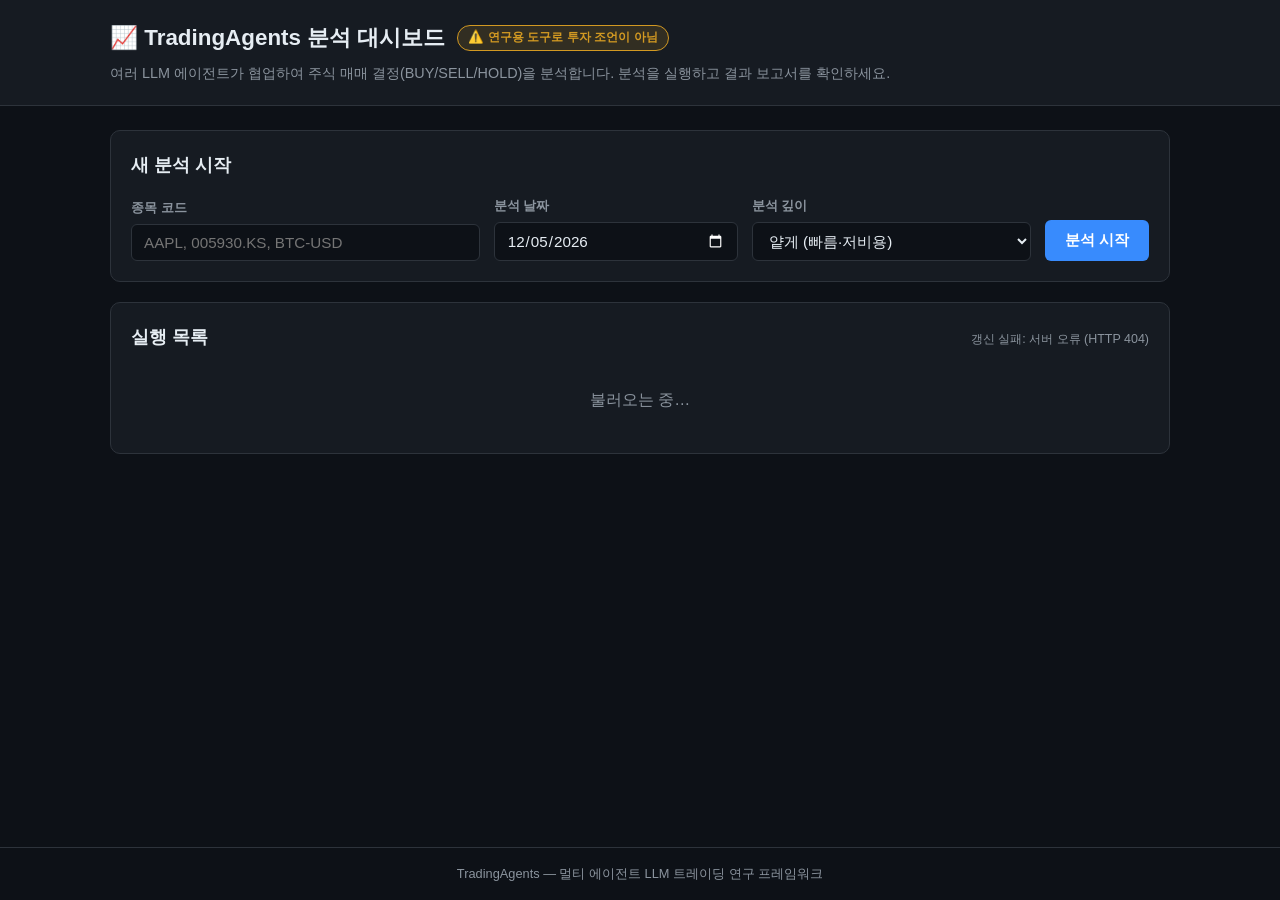
==== webui/frontend/index.html @ dbff80d9 "feat: AWS 웹 UI 추가 (CloudFront + S3 + Lambda + ECS Fargate) - webui/frontend: 한국어 대시보드 SPA (분석 시작, 실행" ====
<!DOCTYPE html>
<html lang="ko">
<head>
  <meta charset="UTF-8">
  <meta name="viewport" content="width=device-width, initial-scale=1.0">
  <title>TradingAgents 분석 대시보드</title>
  <link rel="stylesheet" href="style.css">
</head>
<body>
  <header class="site-header">
    <div class="header-inner">
      <div class="header-title-row">
        <h1>📈 TradingAgents 분석 대시보드</h1>
        <span class="badge badge-warning">⚠️ 연구용 도구로 투자 조언이 아님</span>
      </div>
      <p class="header-desc">여러 LLM 에이전트가 협업하여 주식 매매 결정(BUY/SELL/HOLD)을 분석합니다. 분석을 실행하고 결과 보고서를 확인하세요.</p>
    </div>
  </header>

  <main id="app" class="container">
    <!-- 목록 화면 -->
    <section id="view-list">
      <section class="card form-card">
        <h2>새 분석 시작</h2>
        <form id="new-run-form">
          <div class="form-grid">
            <div class="form-field">
              <label for="input-ticker">종목 코드</label>
              <input type="text" id="input-ticker" placeholder="AAPL, 005930.KS, BTC-USD" autocomplete="off" required>
            </div>
            <div class="form-field">
              <label for="input-date">분석 날짜</label>
              <input type="date" id="input-date" required>
            </div>
            <div class="form-field">
              <label for="input-depth">분석 깊이</label>
              <select id="input-depth">
                <option value="1">얕게 (빠름·저비용)</option>
                <option value="3">중간 (균형)</option>
                <option value="5">깊게 (느림·고비용)</option>
              </select>
            </div>
            <div class="form-field form-field-submit">
              <button type="submit" id="btn-submit" class="btn btn-primary">분석 시작</button>
            </div>
          </div>
          <p id="form-error" class="form-error" hidden></p>
        </form>
      </section>

      <section class="card">
        <div class="list-header">
          <h2>실행 목록</h2>
          <span id="list-status" class="list-status"></span>
        </div>
        <div id="runs-list" class="runs-list">
          <p class="empty-msg">불러오는 중…</p>
        </div>
      </section>
    </section>

    <!-- 상세 화면 -->
    <section id="view-detail" hidden>
      <button id="btn-back" class="btn btn-ghost">← 목록으로 돌아가기</button>
      <section class="card" id="detail-summary"></section>
      <section class="card" id="detail-reports" hidden>
        <h2>보고서</h2>
        <div class="report-layout">
          <nav id="report-nav" class="report-nav"></nav>
          <article id="report-content" class="report-content markdown-body"></article>
        </div>
      </section>
    </section>
  </main>

  <footer class="site-footer">
    <p>TradingAgents — 멀티 에이전트 LLM 트레이딩 연구 프레임워크</p>
  </footer>

  <script src="vendor/marked.min.js"></script>
  <script src="app.js"></script>
</body>
</html>
---- webui/frontend/style.css ----
/* TradingAgents 웹 UI — 다크 테마 금융 대시보드 */

:root {
  --bg: #0d1117;
  --bg-elevated: #161b22;
  --bg-hover: #1c2330;
  --border: #2d333b;
  --text: #e6edf3;
  --text-muted: #8b949e;
  --accent: #388bfd;
  --accent-hover: #58a6ff;
  --green: #3fb950;
  --green-bg: rgba(63, 185, 80, 0.15);
  --red: #f85149;
  --red-bg: rgba(248, 81, 73, 0.15);
  --yellow: #d29922;
  --yellow-bg: rgba(210, 153, 34, 0.15);
  --blue: #388bfd;
  --blue-bg: rgba(56, 139, 253, 0.15);
  --gray: #8b949e;
  --gray-bg: rgba(139, 148, 158, 0.15);
  --radius: 10px;
  --font: -apple-system, BlinkMacSystemFont, "Segoe UI", Roboto, "Helvetica Neue",
    "Apple SD Gothic Neo", "Malgun Gothic", "맑은 고딕", sans-serif;
  --mono: ui-monospace, SFMono-Regular, "SF Mono", Menlo, Consolas, monospace;
}

* { box-sizing: border-box; }

html, body {
  margin: 0;
  padding: 0;
}

body {
  background: var(--bg);
  color: var(--text);
  font-family: var(--font);
  line-height: 1.6;
  min-height: 100vh;
  display: flex;
  flex-direction: column;
}

/* ---------- 헤더 ---------- */
.site-header {
  background: var(--bg-elevated);
  border-bottom: 1px solid var(--border);
  padding: 20px 0;
}

.header-inner {
  max-width: 1100px;
  margin: 0 auto;
  padding: 0 20px;
}

.header-title-row {
  display: flex;
  align-items: center;
  gap: 12px;
  flex-wrap: wrap;
}

.site-header h1 {
  margin: 0;
  font-size: 1.4rem;
  font-weight: 700;
}

.header-desc {
  margin: 6px 0 0;
  color: var(--text-muted);
  font-size: 0.9rem;
}

/* ---------- 레이아웃 ---------- */
.container {
  max-width: 1100px;
  width: 100%;
  margin: 0 auto;
  padding: 24px 20px;
  flex: 1;
}

.card {
  background: var(--bg-elevated);
  border: 1px solid var(--border);
  border-radius: var(--radius);
  padding: 20px;
  margin-bottom: 20px;
}

.card h2 {
  margin: 0 0 16px;
  font-size: 1.1rem;
  font-weight: 600;
}

/* ---------- 뱃지 ---------- */
.badge {
  display: inline-flex;
  align-items: center;
  gap: 5px;
  padding: 2px 10px;
  border-radius: 999px;
  font-size: 0.78rem;
  font-weight: 600;
  white-space: nowrap;
}

.badge-warning {
  background: var(--yellow-bg);
  color: var(--yellow);
  border: 1px solid var(--yellow);
}

.badge-gray   { background: var(--gray-bg);   color: var(--gray); }
.badge-blue   { background: var(--blue-bg);   color: var(--accent-hover); }
.badge-green  { background: var(--green-bg);  color: var(--green); }
.badge-red    { background: var(--red-bg);    color: var(--red); }
.badge-yellow { background: var(--yellow-bg); color: var(--yellow); }

/* 스피너 */
.spinner {
  display: inline-block;
  width: 11px;
  height: 11px;
  border: 2px solid var(--accent-hover);
  border-top-color: transparent;
  border-radius: 50%;
  animation: spin 0.8s linear infinite;
  flex-shrink: 0;
}

@keyframes spin {
  to { transform: rotate(360deg); }
}

/* ---------- 폼 ---------- */
.form-grid {
  display: grid;
  grid-template-columns: 2fr 1.4fr 1.6fr auto;
  gap: 14px;
  align-items: end;
}

.form-field {
  display: flex;
  flex-direction: column;
  gap: 6px;
}

.form-field label {
  font-size: 0.82rem;
  color: var(--text-muted);
  font-weight: 600;
}

input[type="text"],
input[type="date"],
select {
  background: var(--bg);
  border: 1px solid var(--border);
  border-radius: 6px;
  color: var(--text);
  padding: 9px 12px;
  font-size: 0.95rem;
  font-family: var(--font);
  width: 100%;
  color-scheme: dark;
}

input:focus, select:focus {
  outline: none;
  border-color: var(--accent);
}

.btn {
  border: none;
  border-radius: 6px;
  padding: 10px 20px;
  font-size: 0.95rem;
  font-weight: 600;
  font-family: var(--font);
  cursor: pointer;
  transition: background 0.15s;
}

.btn:disabled {
  opacity: 0.5;
  cursor: not-allowed;
}

.btn-primary {
  background: var(--accent);
  color: #fff;
}

.btn-primary:hover:not(:disabled) {
  background: var(--accent-hover);
}

.btn-ghost {
  background: transparent;
  color: var(--accent-hover);
  border: 1px solid var(--border);
  margin-bottom: 16px;
}

.btn-ghost:hover {
  background: var(--bg-hover);
}

.form-error {
  color: var(--red);
  font-size: 0.88rem;
  margin: 12px 0 0;
}

/* ---------- 실행 목록 ---------- */
.list-header {
  display: flex;
  justify-content: space-between;
  align-items: baseline;
}

.list-status {
  font-size: 0.78rem;
  color: var(--text-muted);
}

.runs-list {
  display: flex;
  flex-direction: column;
  gap: 10px;
}

.empty-msg {
  color: var(--text-muted);
  text-align: center;
  padding: 20px 0;
  margin: 0;
}

.run-row {
  display: flex;
  align-items: center;
  gap: 14px;
  flex-wrap: wrap;
  background: var(--bg);
  border: 1px solid var(--border);
  border-radius: 8px;
  padding: 12px 16px;
  cursor: pointer;
  transition: background 0.15s, border-color 0.15s;
}

.run-row:hover {
  background: var(--bg-hover);
  border-color: var(--accent);
}

.run-ticker {
  font-family: var(--mono);
  font-weight: 700;
  font-size: 1rem;
  min-width: 90px;
}

.run-date {
  color: var(--text-muted);
  font-size: 0.88rem;
}

.run-depth {
  color: var(--text-muted);
  font-size: 0.82rem;
}

.run-meta {
  margin-left: auto;
  display: flex;
  align-items: center;
  gap: 12px;
  flex-wrap: wrap;
}

.run-created {
  color: var(--text-muted);
  font-size: 0.82rem;
}

.run-elapsed {
  color: var(--accent-hover);
  font-size: 0.82rem;
  font-family: var(--mono);
}

/* ---------- 상세 화면 ---------- */
.detail-title {
  display: flex;
  align-items: center;
  gap: 12px;
  flex-wrap: wrap;
  margin-bottom: 14px;
}

.detail-title h2 {
  margin: 0;
  font-family: var(--mono);
  font-size: 1.3rem;
}

.detail-grid {
  display: grid;
  grid-template-columns: repeat(auto-fit, minmax(160px, 1fr));
  gap: 12px;
}

.detail-item {
  background: var(--bg);
  border: 1px solid var(--border);
  border-radius: 8px;
  padding: 10px 14px;
}

.detail-item .label {
  display: block;
  font-size: 0.75rem;
  color: var(--text-muted);
  margin-bottom: 2px;
}

.detail-item .value {
  font-size: 0.92rem;
  font-weight: 600;
  word-break: break-all;
}

.detail-error {
  margin-top: 14px;
  background: var(--red-bg);
  border: 1px solid var(--red);
  border-radius: 8px;
  padding: 12px 16px;
  color: var(--red);
  font-size: 0.9rem;
  white-space: pre-wrap;
  word-break: break-word;
}

/* ---------- 보고서 ---------- */
.report-layout {
  display: grid;
  grid-template-columns: 220px 1fr;
  gap: 20px;
  align-items: start;
}

.report-nav {
  display: flex;
  flex-direction: column;
  gap: 4px;
  position: sticky;
  top: 16px;
}

.report-nav button {
  background: transparent;
  border: none;
  border-radius: 6px;
  color: var(--text-muted);
  text-align: left;
  padding: 8px 12px;
  font-size: 0.88rem;
  font-family: var(--font);
  cursor: pointer;
  transition: background 0.15s, color 0.15s;
  word-break: break-all;
}

.report-nav button:hover {
  background: var(--bg-hover);
  color: var(--text);
}

.report-nav button.active {
  background: var(--blue-bg);
  color: var(--accent-hover);
  font-weight: 600;
}

.report-content {
  background: var(--bg);
  border: 1px solid var(--border);
  border-radius: 8px;
  padding: 20px 24px;
  min-height: 200px;
  overflow-x: auto;
}

.report-loading, .report-error {
  color: var(--text-muted);
}

.report-error { color: var(--red); }

/* ---------- 마크다운 렌더링 ---------- */
.markdown-body h1, .markdown-body h2, .markdown-body h3,
.markdown-body h4, .markdown-body h5, .markdown-body h6 {
  margin-top: 1.4em;
  margin-bottom: 0.5em;
  line-height: 1.3;
}

.markdown-body h1:first-child, .markdown-body h2:first-child,
.markdown-body h3:first-child { margin-top: 0; }

.markdown-body h1 { font-size: 1.5rem; border-bottom: 1px solid var(--border); padding-bottom: 0.3em; }
.markdown-body h2 { font-size: 1.25rem; border-bottom: 1px solid var(--border); padding-bottom: 0.3em; }
.markdown-body h3 { font-size: 1.1rem; }

.markdown-body p, .markdown-body ul, .markdown-body ol {
  margin: 0.7em 0;
}

.markdown-body code {
  background: var(--bg-elevated);
  border: 1px solid var(--border);
  border-radius: 4px;
  padding: 1px 6px;
  font-family: var(--mono);
  font-size: 0.85em;
}

.markdown-body pre {
  background: var(--bg-elevated);
  border: 1px solid var(--border);
  border-radius: 8px;
  padding: 14px;
  overflow-x: auto;
}

.markdown-body pre code {
  background: transparent;
  border: none;
  padding: 0;
}

.markdown-body blockquote {
  border-left: 3px solid var(--accent);
  margin: 0.8em 0;
  padding: 2px 0 2px 14px;
  color: var(--text-muted);
}

.markdown-body table {
  border-collapse: collapse;
  margin: 0.8em 0;
  width: 100%;
  display: block;
  overflow-x: auto;
}

.markdown-body th, .markdown-body td {
  border: 1px solid var(--border);
  padding: 6px 12px;
  font-size: 0.9rem;
}

.markdown-body th {
  background: var(--bg-elevated);
  font-weight: 600;
}

.markdown-body a {
  color: var(--accent-hover);
}

.markdown-body img {
  max-width: 100%;
}

.markdown-body hr {
  border: none;
  border-top: 1px solid var(--border);
  margin: 1.2em 0;
}

/* ---------- 푸터 ---------- */
.site-footer {
  border-top: 1px solid var(--border);
  padding: 16px 20px;
  text-align: center;
  color: var(--text-muted);
  font-size: 0.8rem;
}

.site-footer p { margin: 0; }

/* ---------- 반응형 ---------- */
@media (max-width: 820px) {
  .form-grid {
    grid-template-columns: 1fr;
  }

  .form-field-submit .btn {
    width: 100%;
  }

  .report-layout {
    grid-template-columns: 1fr;
  }

  .report-nav {
    position: static;
    flex-direction: row;
    flex-wrap: wrap;
  }

  .run-meta {
    margin-left: 0;
    width: 100%;
  }

  .report-content {
    padding: 14px;
  }
}
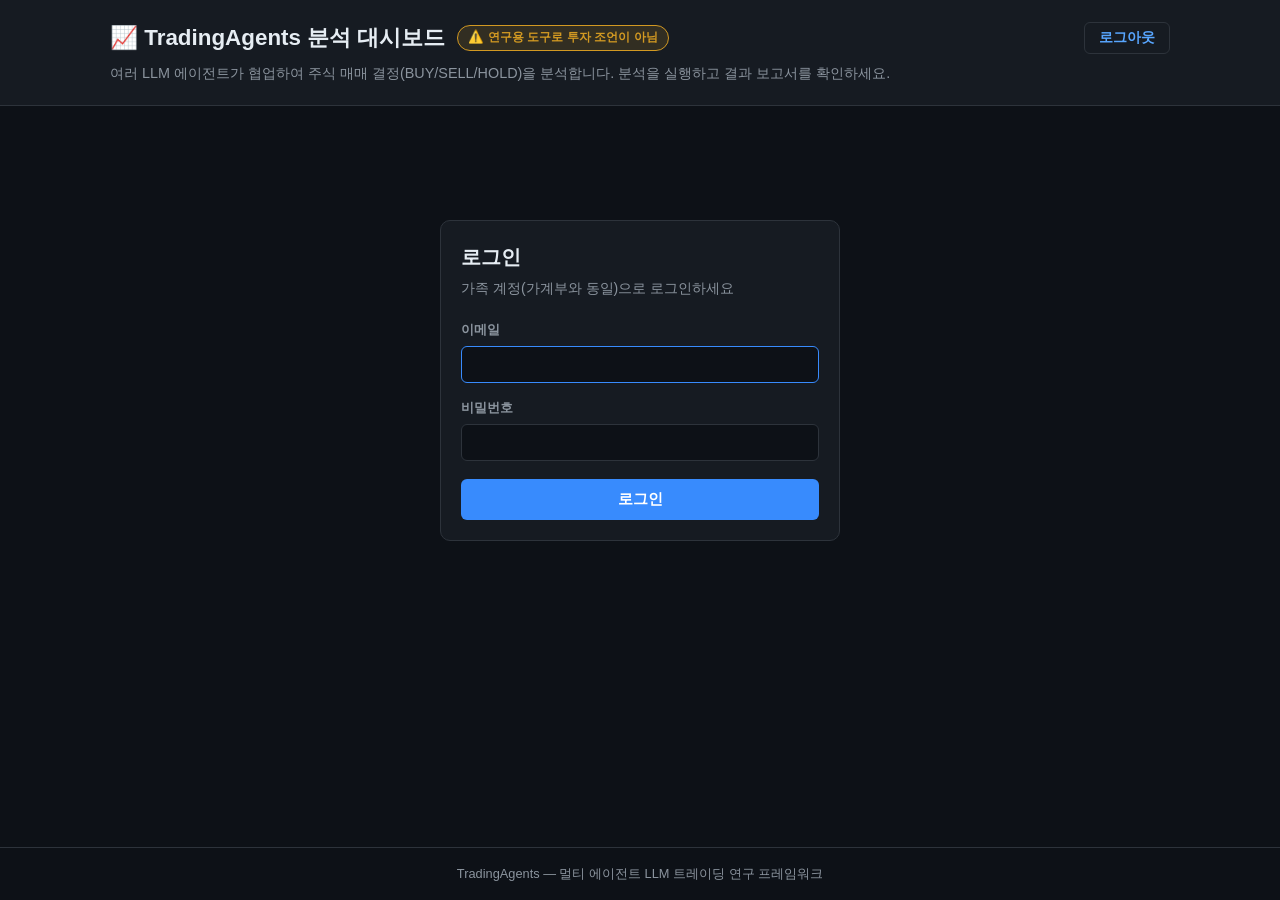
==== commit 13c65d0f: "feat: 인증을 Basic 인증에서 Cognito User Pool로 교체 - 기존 household-ledger-users 풀(ap-northeast-2_beRiSnPMY)에 " ====
--- a/webui/frontend/index.html
+++ b/webui/frontend/index.html
@@ -12,14 +12,38 @@
       <div class="header-title-row">
         <h1>📈 TradingAgents 분석 대시보드</h1>
         <span class="badge badge-warning">⚠️ 연구용 도구로 투자 조언이 아님</span>
+        <div id="header-user" class="header-user" hidden>
+          <span id="user-email" class="user-email"></span>
+          <button type="button" id="btn-logout" class="btn btn-ghost btn-logout">로그아웃</button>
+        </div>
       </div>
       <p class="header-desc">여러 LLM 에이전트가 협업하여 주식 매매 결정(BUY/SELL/HOLD)을 분석합니다. 분석을 실행하고 결과 보고서를 확인하세요.</p>
     </div>
   </header>
 
   <main id="app" class="container">
+    <!-- 로그인 화면 -->
+    <section id="view-login" hidden>
+      <div class="card login-card">
+        <h2>로그인</h2>
+        <p class="login-desc">가족 계정(가계부와 동일)으로 로그인하세요</p>
+        <form id="login-form">
+          <div class="form-field">
+            <label for="login-email">이메일</label>
+            <input type="email" id="login-email" autocomplete="username" required>
+          </div>
+          <div class="form-field">
+            <label for="login-password">비밀번호</label>
+            <input type="password" id="login-password" autocomplete="current-password" required>
+          </div>
+          <button type="submit" id="btn-login" class="btn btn-primary btn-login">로그인</button>
+          <p id="login-error" class="form-error" hidden></p>
+        </form>
+      </div>
+    </section>
+
     <!-- 목록 화면 -->
-    <section id="view-list">
+    <section id="view-list" hidden>
       <section class="card form-card">
         <h2>새 분석 시작</h2>
         <form id="new-run-form">
@@ -78,6 +102,7 @@
   </footer>
 
   <script src="vendor/marked.min.js"></script>
+  <script src="config.js"></script>
   <script src="app.js"></script>
 </body>
 </html>
--- a/webui/frontend/style.css
+++ b/webui/frontend/style.css
@@ -159,6 +159,8 @@
 
 input[type="text"],
 input[type="date"],
+input[type="email"],
+input[type="password"],
 select {
   background: var(--bg);
   border: 1px solid var(--border);
@@ -216,6 +218,58 @@
   color: var(--red);
   font-size: 0.88rem;
   margin: 12px 0 0;
+}
+
+/* ---------- 로그인 ---------- */
+.login-card {
+  max-width: 400px;
+  margin: 10vh auto 0;
+}
+
+.login-card h2 {
+  margin-bottom: 4px;
+  font-size: 1.25rem;
+}
+
+.login-desc {
+  margin: 0 0 20px;
+  color: var(--text-muted);
+  font-size: 0.88rem;
+}
+
+#login-form {
+  display: flex;
+  flex-direction: column;
+  gap: 14px;
+}
+
+.btn-login {
+  width: 100%;
+  margin-top: 4px;
+}
+
+#login-form .form-error {
+  margin: 0;
+}
+
+/* ---------- 헤더 사용자 영역 ---------- */
+.header-user {
+  margin-left: auto;
+  display: flex;
+  align-items: center;
+  gap: 10px;
+}
+
+.user-email {
+  color: var(--text-muted);
+  font-size: 0.85rem;
+  word-break: break-all;
+}
+
+.btn-logout {
+  margin-bottom: 0;
+  padding: 6px 14px;
+  font-size: 0.85rem;
 }
 
 /* ---------- 실행 목록 ---------- */
@@ -524,6 +578,16 @@
     width: 100%;
   }
 
+  .header-user {
+    margin-left: 0;
+    width: 100%;
+    justify-content: space-between;
+  }
+
+  .login-card {
+    margin-top: 6vh;
+  }
+
   .report-content {
     padding: 14px;
   }
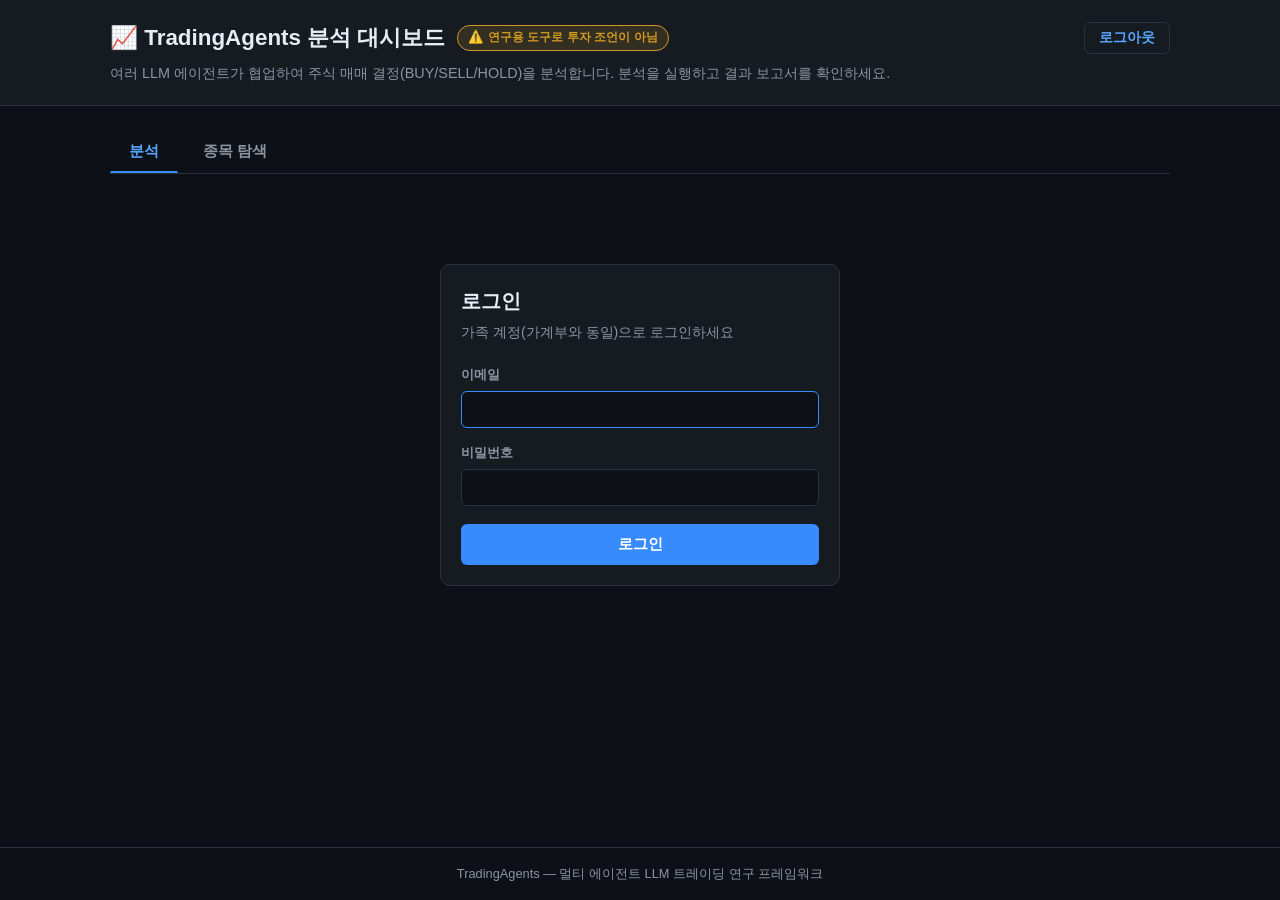
==== commit a7fc2494: "feat(catalog): 종목 탐색 화면 + 티커 후보 제안 UX (3/3) - "종목 탐색" 탭: 시장 토글(한/일/미), 검색(400ms 디바운스),   업종 필터, 정렬, " ====
--- a/webui/frontend/index.html
+++ b/webui/frontend/index.html
@@ -22,6 +22,12 @@
   </header>
 
   <main id="app" class="container">
+    <!-- 화면 전환 탭 -->
+    <nav id="app-nav" class="app-nav" hidden>
+      <a href="#/" id="nav-analysis" class="nav-tab active">분석</a>
+      <a href="#/catalog" id="nav-catalog" class="nav-tab">종목 탐색</a>
+    </nav>
+
     <!-- 로그인 화면 -->
     <section id="view-login" hidden>
       <div class="card login-card">
@@ -69,6 +75,10 @@
             </div>
           </div>
           <p id="form-error" class="form-error" hidden></p>
+          <div id="form-suggest" class="form-suggest" hidden>
+            <p class="form-suggest-title">혹시 이 종목인가요?</p>
+            <div id="form-suggest-list" class="form-suggest-list"></div>
+          </div>
         </form>
       </section>
 
@@ -95,7 +105,61 @@
         </div>
       </section>
     </section>
+
+    <!-- 종목 탐색 화면 -->
+    <section id="view-catalog" hidden>
+      <section class="card">
+        <h2>종목 탐색</h2>
+        <div class="catalog-toolbar">
+          <div id="market-toggle" class="market-toggle" role="group" aria-label="시장 선택">
+            <button type="button" data-market="KR" class="active">한국</button>
+            <button type="button" data-market="JP">일본</button>
+            <button type="button" data-market="US">미국</button>
+          </div>
+          <input type="text" id="catalog-search" class="catalog-search" placeholder="종목명 또는 티커 검색" autocomplete="off" aria-label="종목 검색">
+          <select id="catalog-sector" aria-label="업종 필터">
+            <option value="">전체 업종</option>
+          </select>
+          <select id="catalog-sort" aria-label="정렬 기준">
+            <option value="name">이름순</option>
+            <option value="price">종가순</option>
+            <option value="market_cap">시총순</option>
+          </select>
+          <select id="catalog-order" aria-label="정렬 방향">
+            <option value="asc">오름차순</option>
+            <option value="desc">내림차순</option>
+          </select>
+        </div>
+        <div id="catalog-status" class="catalog-status" hidden></div>
+        <div id="catalog-table-wrap" class="catalog-table-wrap">
+          <table class="catalog-table">
+            <thead>
+              <tr>
+                <th>종목명</th>
+                <th>티커</th>
+                <th>시장</th>
+                <th>업종</th>
+                <th class="num">종가</th>
+                <th class="num">시총</th>
+              </tr>
+            </thead>
+            <tbody id="catalog-body"></tbody>
+          </table>
+        </div>
+        <p id="catalog-empty" class="empty-msg" hidden></p>
+        <div id="catalog-footer" class="catalog-footer" hidden>
+          <div class="catalog-pager">
+            <button type="button" id="catalog-prev" class="btn btn-ghost btn-pager">← 이전</button>
+            <span id="catalog-pageinfo" class="catalog-pageinfo"></span>
+            <button type="button" id="catalog-next" class="btn btn-ghost btn-pager">다음 →</button>
+          </div>
+          <span id="catalog-generated" class="catalog-generated"></span>
+        </div>
+      </section>
+    </section>
   </main>
+
+  <div id="toast" class="toast" hidden></div>
 
   <footer class="site-footer">
     <p>TradingAgents — 멀티 에이전트 LLM 트레이딩 연구 프레임워크</p>
--- a/webui/frontend/style.css
+++ b/webui/frontend/style.css
@@ -542,6 +542,270 @@
   margin: 1.2em 0;
 }
 
+/* ---------- 화면 전환 탭 ---------- */
+.app-nav {
+  display: flex;
+  gap: 6px;
+  margin-bottom: 20px;
+  border-bottom: 1px solid var(--border);
+}
+
+.nav-tab {
+  display: inline-block;
+  padding: 8px 18px;
+  color: var(--text-muted);
+  text-decoration: none;
+  font-size: 0.95rem;
+  font-weight: 600;
+  border: 1px solid transparent;
+  border-bottom: 2px solid transparent;
+  border-radius: 6px 6px 0 0;
+  transition: color 0.15s, background 0.15s;
+}
+
+.nav-tab:hover {
+  color: var(--text);
+  background: var(--bg-hover);
+}
+
+.nav-tab.active {
+  color: var(--accent-hover);
+  border-bottom-color: var(--accent);
+}
+
+/* ---------- 종목 탐색 ---------- */
+.catalog-toolbar {
+  display: flex;
+  flex-wrap: wrap;
+  gap: 10px;
+  align-items: center;
+  margin-bottom: 14px;
+}
+
+.market-toggle {
+  display: inline-flex;
+  border: 1px solid var(--border);
+  border-radius: 6px;
+  overflow: hidden;
+  flex-shrink: 0;
+}
+
+.market-toggle button {
+  background: var(--bg);
+  border: none;
+  color: var(--text-muted);
+  padding: 9px 16px;
+  font-size: 0.9rem;
+  font-weight: 600;
+  font-family: var(--font);
+  cursor: pointer;
+  transition: background 0.15s, color 0.15s;
+}
+
+.market-toggle button + button {
+  border-left: 1px solid var(--border);
+}
+
+.market-toggle button:hover {
+  background: var(--bg-hover);
+  color: var(--text);
+}
+
+.market-toggle button.active {
+  background: var(--blue-bg);
+  color: var(--accent-hover);
+}
+
+.catalog-search {
+  flex: 1 1 200px;
+  min-width: 160px;
+}
+
+.catalog-toolbar select {
+  width: auto;
+  flex-shrink: 0;
+}
+
+.catalog-status {
+  display: flex;
+  align-items: center;
+  gap: 8px;
+  color: var(--text-muted);
+  font-size: 0.85rem;
+  margin-bottom: 10px;
+}
+
+.catalog-table-wrap {
+  overflow-x: auto;
+  border: 1px solid var(--border);
+  border-radius: 8px;
+}
+
+.catalog-table {
+  width: 100%;
+  border-collapse: collapse;
+  min-width: 640px;
+}
+
+.catalog-table th,
+.catalog-table td {
+  padding: 9px 14px;
+  font-size: 0.9rem;
+  text-align: left;
+  border-bottom: 1px solid var(--border);
+  white-space: nowrap;
+}
+
+.catalog-table th {
+  background: var(--bg);
+  color: var(--text-muted);
+  font-size: 0.78rem;
+  font-weight: 600;
+  position: sticky;
+  top: 0;
+}
+
+.catalog-table th.num,
+.catalog-table td.num {
+  text-align: right;
+  font-family: var(--mono);
+}
+
+.catalog-table tbody tr:last-child td {
+  border-bottom: none;
+}
+
+.catalog-row {
+  cursor: pointer;
+  transition: background 0.15s;
+}
+
+.catalog-row:hover,
+.catalog-row:focus {
+  background: var(--bg-hover);
+  outline: none;
+}
+
+.cat-name {
+  font-weight: 600;
+  white-space: normal;
+  min-width: 140px;
+}
+
+.cat-ticker {
+  font-family: var(--mono);
+  color: var(--accent-hover);
+}
+
+.cat-market,
+.cat-sector {
+  color: var(--text-muted);
+}
+
+.catalog-footer {
+  display: flex;
+  justify-content: space-between;
+  align-items: center;
+  gap: 12px;
+  flex-wrap: wrap;
+  margin-top: 14px;
+}
+
+.catalog-pager {
+  display: flex;
+  align-items: center;
+  gap: 10px;
+}
+
+.btn-pager {
+  margin-bottom: 0;
+  padding: 6px 14px;
+  font-size: 0.85rem;
+}
+
+.catalog-pageinfo {
+  color: var(--text-muted);
+  font-size: 0.85rem;
+  white-space: nowrap;
+}
+
+.catalog-generated {
+  color: var(--text-muted);
+  font-size: 0.78rem;
+}
+
+/* ---------- 티커 후보 제안 ---------- */
+.form-suggest {
+  margin-top: 12px;
+  background: var(--blue-bg);
+  border: 1px solid var(--accent);
+  border-radius: 8px;
+  padding: 12px 16px;
+}
+
+.form-suggest-title {
+  margin: 0 0 8px;
+  font-size: 0.85rem;
+  font-weight: 600;
+  color: var(--accent-hover);
+}
+
+.form-suggest-list {
+  display: flex;
+  flex-wrap: wrap;
+  gap: 8px;
+}
+
+.suggest-btn {
+  background: var(--bg);
+  border: 1px solid var(--border);
+  border-radius: 999px;
+  color: var(--text);
+  padding: 5px 14px;
+  font-size: 0.85rem;
+  font-family: var(--font);
+  cursor: pointer;
+  transition: background 0.15s, border-color 0.15s;
+}
+
+.suggest-btn:hover {
+  background: var(--bg-hover);
+  border-color: var(--accent);
+}
+
+/* ---------- 토스트 / 입력 강조 ---------- */
+.toast {
+  position: fixed;
+  left: 50%;
+  bottom: 28px;
+  transform: translateX(-50%);
+  background: var(--bg-elevated);
+  border: 1px solid var(--accent);
+  border-radius: 8px;
+  color: var(--text);
+  padding: 10px 20px;
+  font-size: 0.9rem;
+  box-shadow: 0 4px 16px rgba(0, 0, 0, 0.5);
+  z-index: 100;
+  max-width: calc(100vw - 40px);
+  animation: toast-in 0.2s ease-out;
+}
+
+@keyframes toast-in {
+  from { opacity: 0; transform: translate(-50%, 8px); }
+  to   { opacity: 1; transform: translate(-50%, 0); }
+}
+
+.input-flash {
+  animation: input-flash 1.5s ease-out;
+}
+
+@keyframes input-flash {
+  0%   { border-color: var(--accent); box-shadow: 0 0 0 3px var(--blue-bg); }
+  70%  { border-color: var(--accent); box-shadow: 0 0 0 3px var(--blue-bg); }
+  100% { border-color: var(--border); box-shadow: none; }
+}
+
 /* ---------- 푸터 ---------- */
 .site-footer {
   border-top: 1px solid var(--border);
@@ -591,4 +855,23 @@
   .report-content {
     padding: 14px;
   }
-}
+
+  .catalog-toolbar {
+    flex-direction: column;
+    align-items: stretch;
+  }
+
+  .market-toggle {
+    align-self: flex-start;
+  }
+
+  .catalog-search,
+  .catalog-toolbar select {
+    width: 100%;
+  }
+
+  .catalog-footer {
+    flex-direction: column;
+    align-items: flex-start;
+  }
+}
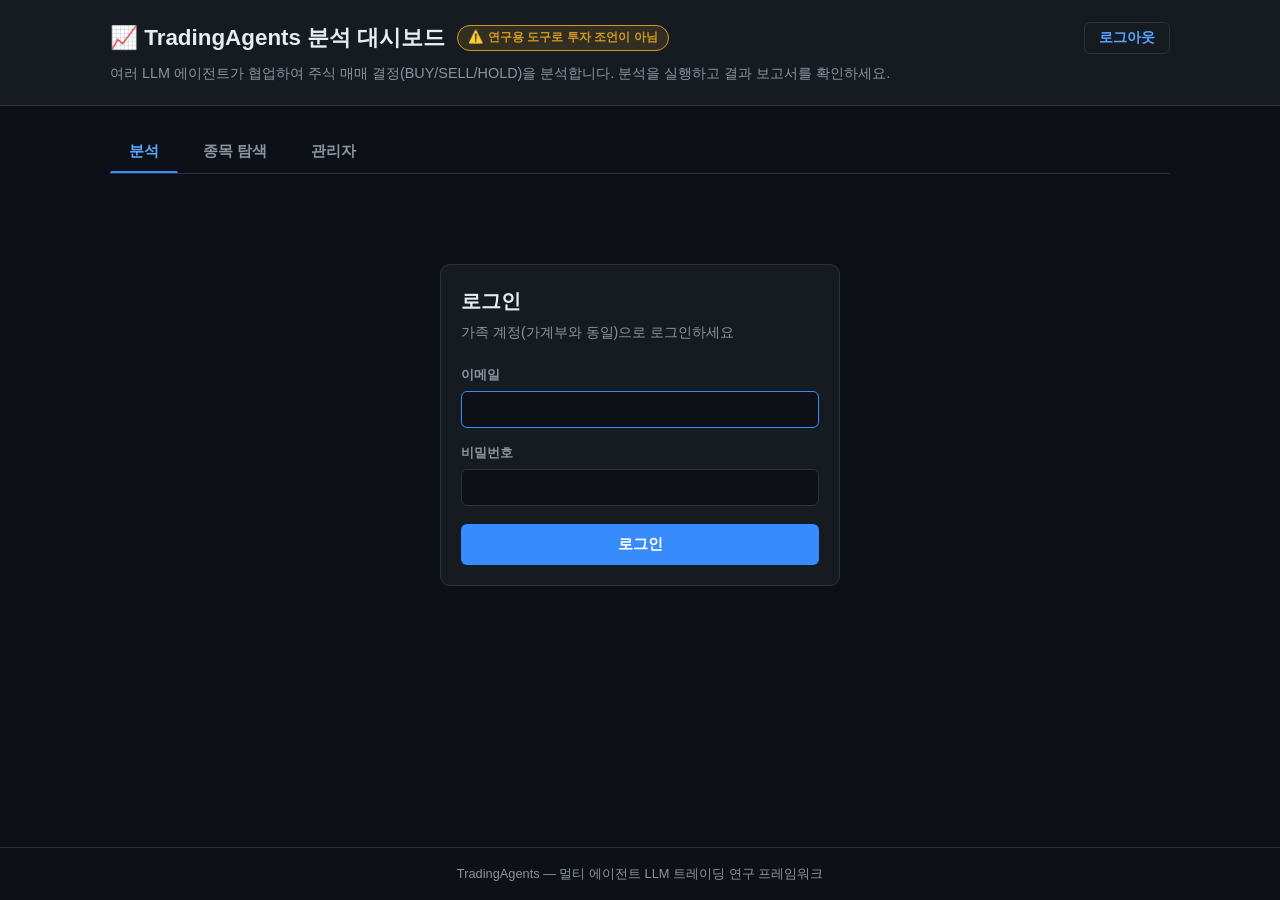
==== commit bcdad218: "feat(webui): 관리자 페이지 - 계정 관리 + 동시 한도 런타임 조정 - 관리자 인증: Cognito admins 그룹 + 토큰 cognito:groups 클레임   (c" ====
--- a/webui/frontend/index.html
+++ b/webui/frontend/index.html
@@ -26,6 +26,7 @@
     <nav id="app-nav" class="app-nav" hidden>
       <a href="#/" id="nav-analysis" class="nav-tab active">분석</a>
       <a href="#/catalog" id="nav-catalog" class="nav-tab">종목 탐색</a>
+      <a href="#/admin" id="nav-admin" class="nav-tab" hidden>관리자</a>
     </nav>
 
     <!-- 로그인 화면 -->
@@ -157,6 +158,66 @@
         </div>
       </section>
     </section>
+
+    <!-- 관리자 화면 -->
+    <section id="view-admin" hidden>
+      <p id="admin-denied" class="card empty-msg" hidden>관리자만 접근할 수 있는 페이지입니다.</p>
+      <div id="admin-content">
+        <section class="card">
+          <h2>동시 분석 한도</h2>
+          <p class="admin-desc">동시에 진행할 수 있는 분석(대기 포함) 최대 개수입니다. 재배포 없이 즉시 적용됩니다.</p>
+          <form id="admin-config-form" class="admin-config-form">
+            <div class="form-field">
+              <label for="admin-max-runs">최대 동시 실행 수 (1~50)</label>
+              <input type="number" id="admin-max-runs" min="1" max="50" step="1" required>
+            </div>
+            <button type="submit" id="btn-save-config" class="btn btn-primary">저장</button>
+            <p id="admin-config-msg" class="admin-msg" hidden></p>
+          </form>
+        </section>
+
+        <section class="card">
+          <h2>사용자 관리</h2>
+          <form id="admin-create-form" class="admin-create-form">
+            <div class="form-grid admin-create-grid">
+              <div class="form-field">
+                <label for="admin-new-email">이메일</label>
+                <input type="email" id="admin-new-email" autocomplete="off" required>
+              </div>
+              <div class="form-field">
+                <label for="admin-new-password">비밀번호 (8자 이상)</label>
+                <input type="password" id="admin-new-password" autocomplete="new-password" required>
+              </div>
+              <div class="form-field admin-check-field">
+                <label class="admin-checkbox"><input type="checkbox" id="admin-new-is-admin"> 관리자로 생성</label>
+              </div>
+              <div class="form-field form-field-submit">
+                <button type="submit" id="btn-create-user" class="btn btn-primary">사용자 추가</button>
+              </div>
+            </div>
+            <p id="admin-create-msg" class="admin-msg" hidden></p>
+          </form>
+
+          <div class="list-header">
+            <h2 class="admin-users-title">계정 목록</h2>
+            <span id="admin-users-status" class="list-status"></span>
+          </div>
+          <div class="catalog-table-wrap">
+            <table class="catalog-table admin-users-table">
+              <thead>
+                <tr>
+                  <th>이메일</th>
+                  <th>상태</th>
+                  <th>관리자</th>
+                  <th>작업</th>
+                </tr>
+              </thead>
+              <tbody id="admin-users-body"></tbody>
+            </table>
+          </div>
+        </section>
+      </div>
+    </section>
   </main>
 
   <div id="toast" class="toast" hidden></div>
--- a/webui/frontend/style.css
+++ b/webui/frontend/style.css
@@ -404,6 +404,73 @@
   word-break: break-word;
 }
 
+/* ---------- 재시작 패널 ---------- */
+.restart-box {
+  margin-top: 16px;
+  background: var(--bg);
+  border: 1px solid var(--border);
+  border-radius: 8px;
+  padding: 14px 16px;
+}
+
+/* 실패한 실행에서는 눈에 띄게 강조 */
+.restart-box-failed {
+  border-color: var(--accent);
+  background: var(--blue-bg);
+}
+
+.restart-title {
+  margin: 0 0 4px;
+  font-size: 0.95rem;
+  font-weight: 600;
+}
+
+.restart-desc {
+  margin: 0 0 12px;
+  color: var(--text-muted);
+  font-size: 0.85rem;
+}
+
+.restart-row {
+  display: flex;
+  gap: 12px;
+  align-items: flex-end;
+  flex-wrap: wrap;
+}
+
+.restart-field {
+  display: flex;
+  flex-direction: column;
+  gap: 6px;
+}
+
+.restart-label {
+  font-size: 0.82rem;
+  color: var(--text-muted);
+  font-weight: 600;
+}
+
+.restart-depth {
+  width: auto;
+  min-width: 180px;
+}
+
+.restart-btn {
+  margin-bottom: 0;
+}
+
+.restart-hint {
+  margin: 10px 0 0;
+  color: var(--text-muted);
+  font-size: 0.82rem;
+}
+
+.restart-error {
+  margin: 8px 0 0;
+  color: var(--red);
+  font-size: 0.85rem;
+}
+
 /* ---------- 보고서 ---------- */
 .report-layout {
   display: grid;
@@ -806,6 +873,114 @@
   100% { border-color: var(--border); box-shadow: none; }
 }
 
+/* ---------- 관리자 화면 ---------- */
+.admin-desc {
+  margin: 0 0 14px;
+  color: var(--text-muted);
+  font-size: 0.88rem;
+}
+
+.admin-config-form {
+  display: flex;
+  align-items: flex-end;
+  gap: 12px;
+  flex-wrap: wrap;
+}
+
+.admin-config-form .form-field {
+  max-width: 220px;
+}
+
+.admin-config-form .btn {
+  margin-bottom: 0;
+}
+
+.admin-msg {
+  width: 100%;
+  margin: 4px 0 0;
+  font-size: 0.85rem;
+  color: var(--green);
+}
+
+.admin-msg-error {
+  color: var(--red);
+}
+
+.admin-create-grid {
+  grid-template-columns: 2fr 1.6fr auto auto;
+  margin-bottom: 4px;
+}
+
+.admin-check-field {
+  justify-content: flex-end;
+}
+
+.admin-checkbox {
+  display: flex;
+  align-items: center;
+  gap: 8px;
+  font-size: 0.9rem;
+  color: var(--text);
+  font-weight: 500;
+  cursor: pointer;
+}
+
+.admin-checkbox input {
+  width: auto;
+  margin: 0;
+}
+
+.admin-users-title {
+  margin: 0;
+  font-size: 1.1rem;
+  font-weight: 600;
+}
+
+.admin-users-table td {
+  vertical-align: middle;
+}
+
+.admin-user-email {
+  font-weight: 600;
+  white-space: normal;
+  min-width: 160px;
+}
+
+.admin-user-status {
+  color: var(--text-muted);
+}
+
+.admin-actions {
+  display: flex;
+  gap: 6px;
+  flex-wrap: wrap;
+}
+
+.btn-sm {
+  margin-bottom: 0;
+  padding: 4px 10px;
+  font-size: 0.8rem;
+}
+
+.btn-danger {
+  color: var(--red);
+  border-color: var(--red);
+}
+
+.btn-danger:hover {
+  background: var(--red-bg);
+}
+
+@media (max-width: 820px) {
+  .admin-create-grid {
+    grid-template-columns: 1fr;
+  }
+
+  .admin-check-field {
+    justify-content: flex-start;
+  }
+}
+
 /* ---------- 푸터 ---------- */
 .site-footer {
   border-top: 1px solid var(--border);
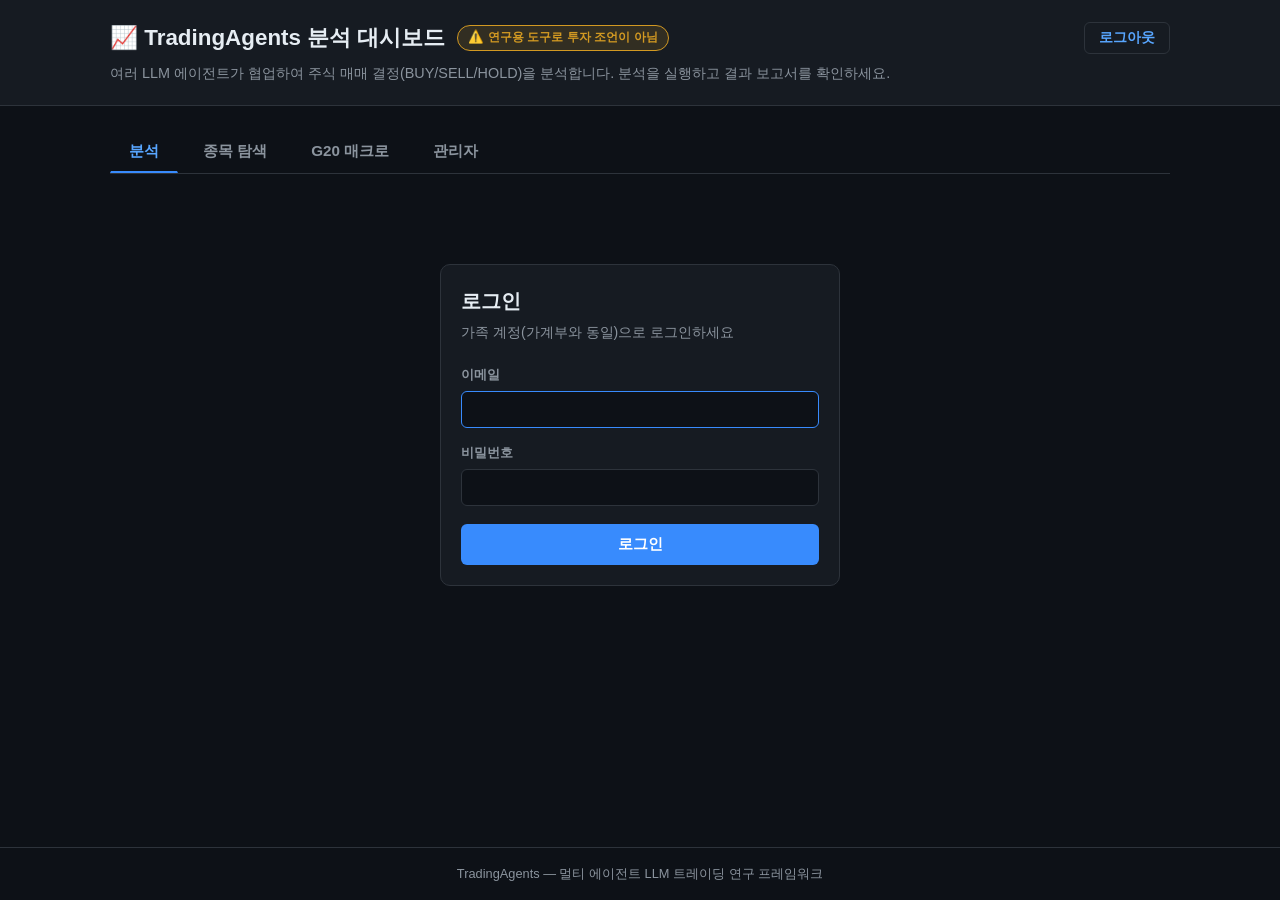
==== commit a0f7fc42: "feat(webui): G20 매크로·정치 대시보드 추가 (수집기·API·프론트·인프라) + 카탈로그 개편 포함 G20(19개국 + 유로존) 정치·거시 지표를 매일 수집·누적해 시" ====
--- a/webui/frontend/index.html
+++ b/webui/frontend/index.html
@@ -26,6 +26,7 @@
     <nav id="app-nav" class="app-nav" hidden>
       <a href="#/" id="nav-analysis" class="nav-tab active">분석</a>
       <a href="#/catalog" id="nav-catalog" class="nav-tab">종목 탐색</a>
+      <a href="#/macro" id="nav-macro" class="nav-tab">G20 매크로</a>
       <a href="#/admin" id="nav-admin" class="nav-tab" hidden>관리자</a>
     </nav>
 
@@ -116,32 +117,28 @@
             <button type="button" data-market="KR" class="active">한국</button>
             <button type="button" data-market="JP">일본</button>
             <button type="button" data-market="US">미국</button>
+            <button type="button" data-market="CN">중국</button>
           </div>
           <input type="text" id="catalog-search" class="catalog-search" placeholder="종목명 또는 티커 검색" autocomplete="off" aria-label="종목 검색">
+          <select id="catalog-segment" aria-label="세부시장 필터">
+            <option value="">전체 시장</option>
+          </select>
           <select id="catalog-sector" aria-label="업종 필터">
             <option value="">전체 업종</option>
           </select>
-          <select id="catalog-sort" aria-label="정렬 기준">
-            <option value="name">이름순</option>
-            <option value="price">종가순</option>
-            <option value="market_cap">시총순</option>
-          </select>
-          <select id="catalog-order" aria-label="정렬 방향">
-            <option value="asc">오름차순</option>
-            <option value="desc">내림차순</option>
-          </select>
         </div>
         <div id="catalog-status" class="catalog-status" hidden></div>
+        <p id="catalog-enriched" class="catalog-enriched" hidden></p>
         <div id="catalog-table-wrap" class="catalog-table-wrap">
           <table class="catalog-table">
-            <thead>
+            <thead id="catalog-head">
               <tr>
-                <th>종목명</th>
-                <th>티커</th>
-                <th>시장</th>
-                <th>업종</th>
-                <th class="num">종가</th>
-                <th class="num">시총</th>
+                <th class="sortable" tabindex="0" data-sort="name" aria-sort="ascending">종목명<span class="sort-ind" aria-hidden="true"></span></th>
+                <th class="sortable" tabindex="0" data-sort="ticker">티커<span class="sort-ind" aria-hidden="true"></span></th>
+                <th class="sortable" tabindex="0" data-sort="market">시장<span class="sort-ind" aria-hidden="true"></span></th>
+                <th class="sortable" tabindex="0" data-sort="sector">업종<span class="sort-ind" aria-hidden="true"></span></th>
+                <th class="sortable num" tabindex="0" data-sort="price">종가<span class="sort-ind" aria-hidden="true"></span></th>
+                <th class="sortable num" tabindex="0" data-sort="market_cap">시총<span class="sort-ind" aria-hidden="true"></span></th>
               </tr>
             </thead>
             <tbody id="catalog-body"></tbody>
@@ -158,6 +155,9 @@
         </div>
       </section>
     </section>
+
+    <!-- G20 매크로 화면 (내용은 macro.js가 mount 시 렌더) -->
+    <section id="view-macro" hidden></section>
 
     <!-- 관리자 화면 -->
     <section id="view-admin" hidden>
@@ -228,6 +228,8 @@
 
   <script src="vendor/marked.min.js"></script>
   <script src="config.js"></script>
+  <script src="charts.js"></script>
+  <script src="macro.js"></script>
   <script src="app.js"></script>
 </body>
 </html>
--- a/webui/frontend/style.css
+++ b/webui/frontend/style.css
@@ -322,6 +322,15 @@
   min-width: 90px;
 }
 
+.run-name {
+  font-weight: 600;
+  font-size: 0.92rem;
+  max-width: 220px;
+  overflow: hidden;
+  text-overflow: ellipsis;
+  white-space: nowrap;
+}
+
 .run-date {
   color: var(--text-muted);
   font-size: 0.88rem;
@@ -471,6 +480,49 @@
   font-size: 0.85rem;
 }
 
+.cancel-box {
+  margin-top: 16px;
+  padding-top: 16px;
+  border-top: 1px solid var(--border);
+}
+
+/* ---------- 실행 삭제 ---------- */
+.delete-box {
+  margin-top: 16px;
+  padding-top: 16px;
+  border-top: 1px solid var(--border);
+  display: flex;
+  align-items: center;
+  gap: 10px;
+  flex-wrap: wrap;
+}
+
+.delete-hint {
+  color: var(--text-muted);
+  font-size: 0.85rem;
+}
+
+/* 목록 행의 삭제 버튼 — 행 클릭(상세 이동)과 시각적으로 분리된 작은 버튼 */
+.run-delete-btn {
+  border: 1px solid var(--border);
+  background: transparent;
+  color: var(--text-muted);
+  border-radius: 6px;
+  padding: 2px 8px;
+  font-size: 0.8rem;
+  cursor: pointer;
+}
+
+.run-delete-btn:hover {
+  border-color: var(--red);
+  color: var(--red);
+}
+
+.run-delete-btn:disabled {
+  opacity: 0.6;
+  cursor: default;
+}
+
 /* ---------- 보고서 ---------- */
 .report-layout {
   display: grid;
@@ -702,6 +754,12 @@
   margin-bottom: 10px;
 }
 
+.catalog-enriched {
+  color: var(--text-muted);
+  font-size: 0.82rem;
+  margin: 0 0 8px;
+}
+
 .catalog-table-wrap {
   overflow-x: auto;
   border: 1px solid var(--border);
@@ -736,6 +794,29 @@
 .catalog-table td.num {
   text-align: right;
   font-family: var(--mono);
+}
+
+.catalog-table th.sortable {
+  cursor: pointer;
+  user-select: none;
+}
+
+.catalog-table th.sortable:hover,
+.catalog-table th.sortable:focus {
+  color: var(--text);
+  background: var(--bg-hover);
+  outline: none;
+}
+
+.catalog-table th.sortable.sorted {
+  color: var(--accent-hover);
+}
+
+.sort-ind {
+  display: inline-block;
+  min-width: 14px;
+  margin-left: 4px;
+  font-size: 0.7rem;
 }
 
 .catalog-table tbody tr:last-child td {
@@ -1050,3 +1131,186 @@
     align-items: flex-start;
   }
 }
+
+/* ===== G20 매크로 ===== */
+/* 목업(webui/mockups/g20-macro-mockup.html)의 스타일 중 필요한 것만 #view-macro 범위로 한정해 옮김.
+   차트 데이터 색은 charts.js(MacroCharts.COLORS)가 인라인으로 지정하고, 여기서는 표면·격자·텍스트 색만 다룬다. */
+#view-macro [hidden] { display: none !important; }
+#view-macro a { color: var(--accent-hover); text-decoration: none; }
+#view-macro a:hover, #view-macro a:focus { text-decoration: underline; text-underline-offset: 2px; }
+#view-macro .macro-head { display: flex; align-items: center; gap: 12px; margin-bottom: 12px; flex-wrap: wrap; }
+#view-macro .macro-head h2 { margin: 0; font-size: 1.15rem; }
+#view-macro .sub-nav { display: inline-flex; background: var(--bg-elevated); border: 1px solid var(--border); border-radius: 8px; padding: 3px; gap: 2px; }
+#view-macro .sub-nav button, #view-macro .seg button { background: transparent; border: none; color: var(--text-muted); font: inherit; font-size: 0.88rem; font-weight: 600; padding: 6px 14px; border-radius: 6px; cursor: pointer; }
+#view-macro .sub-nav button.active, #view-macro .seg button.active { background: var(--blue-bg); color: var(--accent-hover); }
+#view-macro .sub-nav button:hover, #view-macro .seg button:hover { color: var(--text); }
+#view-macro .filter-row { display: flex; gap: 18px; align-items: center; flex-wrap: wrap; margin: 14px 0 18px; padding: 10px 14px; background: var(--bg-elevated); border: 1px solid var(--border); border-radius: var(--radius); }
+#view-macro .filter { display: flex; align-items: center; gap: 8px; font-size: 0.82rem; color: var(--text-muted); font-weight: 600; }
+#view-macro .seg { display: inline-flex; background: var(--bg); border: 1px solid var(--border); border-radius: 6px; padding: 2px; }
+#view-macro .seg button { padding: 4px 10px; font-size: 0.82rem; }
+#view-macro .filter-row .asof { margin-left: auto; font-family: var(--mono); font-size: 0.8rem; color: var(--text-muted); }
+#view-macro .macro-card { padding: 18px 20px; margin-bottom: 18px; }
+#view-macro .macro-card h3 { margin: 0 0 12px; font-size: 1rem; font-weight: 600; display: flex; align-items: center; gap: 8px; flex-wrap: wrap; }
+#view-macro .macro-card h3 .sub { color: var(--text-muted); font-weight: 500; font-size: 0.82rem; }
+#view-macro .macro-card h3 .right { margin-left: auto; display: flex; gap: 6px; flex-wrap: wrap; }
+#view-macro .card-body { position: relative; min-width: 0; }
+#view-macro .card-body + .card-body { margin-top: 12px; }
+#view-macro .macro-loading { opacity: 0.45; pointer-events: none; transition: opacity 0.15s; }
+#view-macro .macro-error { color: var(--red); }
+/* 열은 minmax(0,1fr): nowrap 표가 있어도 한쪽 열이 다른 열을 밀어내지 않게 (표는 자체 가로 스크롤) */
+#view-macro .grid2 { display: grid; grid-template-columns: minmax(0, 1fr) minmax(0, 1fr); gap: 18px; }
+#view-macro .grid2.tight { gap: 14px; margin-top: 12px; }
+#view-macro .grid3 { display: grid; grid-template-columns: repeat(3, minmax(0, 1fr)); gap: 14px; }
+#view-macro .grid2 > *, #view-macro .grid3 > *, #view-macro .overview-grid > * { min-width: 0; }
+#view-macro .overview-grid { display: grid; grid-template-columns: minmax(0, 1fr) 280px; gap: 18px; }
+#view-macro .gap-top { margin-top: 12px; }
+#view-macro .muted { color: var(--text-muted); }
+#view-macro .mono { font-family: var(--mono); font-variant-numeric: tabular-nums; }
+#view-macro .empty-msg { padding: 14px 0; font-size: 0.9rem; }
+/* 표 */
+#view-macro .table-wrap { overflow-x: auto; border: 1px solid var(--border); border-radius: 8px; }
+#view-macro table.tbl { width: 100%; border-collapse: collapse; }
+#view-macro table.tbl th, #view-macro table.tbl td { padding: 7px 10px; font-size: 0.86rem; text-align: left; border-bottom: 1px solid var(--border); white-space: nowrap; }
+#view-macro table.tbl th { background: var(--bg); color: var(--text-muted); font-size: 0.74rem; font-weight: 600; position: sticky; top: 0; z-index: 2; }
+#view-macro table.tbl th.num, #view-macro table.tbl td.num { text-align: right; font-family: var(--mono); font-variant-numeric: tabular-nums; }
+#view-macro table.tbl tbody tr:last-child td { border-bottom: none; }
+#view-macro table.tbl tr:hover td { background: var(--bg-hover); }
+#view-macro table.tbl td.clickable { cursor: pointer; }
+#view-macro table.politics tr[role="button"] { cursor: pointer; }
+#view-macro table.politics tr.selected td { background: var(--blue-bg); }
+/* 수집 현황 (좁은 우측 열용 2줄 목록) */
+#view-macro .ingest-row { padding: 7px 0; border-bottom: 1px solid var(--border); font-size: 0.84rem; }
+#view-macro .ingest-row:last-child { border-bottom: none; }
+#view-macro .ingest-top { display: flex; justify-content: space-between; align-items: center; gap: 8px; }
+#view-macro .ingest-top .src { font-family: var(--mono); font-weight: 600; }
+#view-macro .ingest-sub { color: var(--text-muted); font-size: 0.76rem; font-family: var(--mono); margin-top: 2px; display: flex; gap: 6px; align-items: center; flex-wrap: wrap; }
+#view-macro .ingest-sub .badge { font-size: 0.7rem; padding: 0 7px; }
+#view-macro .bar-cell { display: inline-flex; align-items: center; gap: 8px; }
+#view-macro .bar-cell i { display: inline-block; height: 8px; border-radius: 0 4px 4px 0; }
+/* 히트맵 */
+#view-macro table.heat th, #view-macro table.heat td { padding: 6px 8px; }
+#view-macro table.heat th.num { white-space: normal; word-break: keep-all; min-width: 54px; line-height: 1.25; vertical-align: bottom; }
+#view-macro .table-wrap.polls th, #view-macro .table-wrap.polls td { font-size: 0.8rem; padding: 6px 8px; }
+#view-macro .table-wrap.polls { margin-top: 10px; max-height: 320px; overflow: auto; }
+#view-macro table.heat td.country .badge { font-size: 0.68rem; padding: 0 7px; }
+#view-macro table.heat td.cell { text-align: right; font-family: var(--mono); font-variant-numeric: tabular-nums; cursor: pointer; padding: 6px 8px; border-left: 2px solid var(--bg-elevated); font-size: 0.84rem; }
+#view-macro table.heat td.cell.na { cursor: default; color: var(--text-muted); }
+#view-macro table.heat td.cell:hover, #view-macro table.heat td.cell:focus { outline: 2px solid var(--text); outline-offset: -2px; }
+#view-macro table.heat td.cell.ink-dark { color: #0d1117; }
+#view-macro table.heat tr:hover td.cell { background-clip: padding-box; }
+#view-macro table.heat th.country, #view-macro table.heat td.country { position: sticky; left: 0; background: var(--bg-elevated); z-index: 1; font-weight: 600; }
+#view-macro table.heat th.country { z-index: 3; background: var(--bg); }
+#view-macro table.heat th small { display: block; font-weight: 500; color: var(--text-muted); }
+#view-macro .scale-legend { display: flex; align-items: center; gap: 6px; font-size: 0.76rem; color: var(--text-muted); margin-top: 10px; flex-wrap: wrap; }
+#view-macro .scale-legend i { display: inline-block; width: 22px; height: 12px; border-radius: 2px; }
+#view-macro .scale-legend .note { margin-left: 12px; }
+/* 차트 공통 */
+#view-macro .chart-box { position: relative; width: 100%; min-width: 0; }
+#view-macro svg.chart { display: block; overflow: visible; font-family: var(--font); max-width: 100%; }
+#view-macro svg.chart:focus { outline: 1px solid var(--accent); outline-offset: 2px; }
+#view-macro svg.chart text { fill: var(--text-muted); font-size: 11px; }
+#view-macro svg.chart text.end-label { fill: var(--text); font-weight: 600; font-size: 11.5px; }
+#view-macro svg.chart line.grid { stroke: #2c2c2a; stroke-width: 1; }
+#view-macro svg.chart line.axis { stroke: #383835; stroke-width: 1; }
+#view-macro svg.chart line.base { stroke: var(--text-muted); stroke-width: 1; }
+#view-macro svg.chart line.crosshair { stroke: var(--text-muted); stroke-width: 1; pointer-events: none; }
+#view-macro svg.chart text.val { fill: var(--text); font-size: 11px; font-family: var(--mono); }
+#view-macro svg.chart text.lab { fill: var(--text); font-size: 12px; }
+#view-macro .legend { display: flex; flex-wrap: wrap; gap: 6px 16px; margin-top: 8px; font-size: 0.8rem; color: var(--text-muted); }
+#view-macro .legend span { display: inline-flex; align-items: center; gap: 6px; }
+#view-macro .legend i.line { width: 16px; height: 2px; display: inline-block; border-radius: 1px; }
+#view-macro .legend i.rect { width: 10px; height: 10px; display: inline-block; border-radius: 2px; }
+#view-macro details.table-view { margin-top: 10px; font-size: 0.82rem; }
+#view-macro details.table-view summary { cursor: pointer; color: var(--accent-hover); font-weight: 600; list-style: none; display: inline-flex; gap: 6px; }
+#view-macro details.table-view summary::-webkit-details-marker { display: none; }
+#view-macro details.table-view summary::before { content: "▸"; }
+#view-macro details.table-view[open] summary::before { content: "▾"; }
+#view-macro details.table-view .table-tools { margin: 6px 0 0; }
+#view-macro details.table-view .table-wrap { margin-top: 8px; max-height: 260px; overflow: auto; }
+#view-macro .link-btn { background: transparent; border: none; color: var(--accent-hover); font: inherit; font-size: 0.8rem; padding: 0; cursor: pointer; text-decoration: underline; }
+#view-macro .chart-note { font-size: 0.78rem; color: var(--text-muted); margin: 8px 0; }
+#view-macro .chart-note .badge { margin-left: 4px; }
+/* 스탯 타일 */
+#view-macro .tiles { display: grid; grid-template-columns: repeat(4, minmax(0, 1fr)); gap: 10px; }
+#view-macro .tiles.tiles-2 { grid-template-columns: repeat(2, minmax(0, 1fr)); }
+#view-macro .tiles-flags, #view-macro .tiles > .empty-msg, #view-macro .grid3 > .empty-msg, #view-macro .sm-grid > .empty-msg { grid-column: 1 / -1; }
+#view-macro .tile { background: var(--bg); border: 1px solid var(--border); border-radius: 8px; padding: 10px 12px; min-width: 0; }
+#view-macro .tile.clickable { cursor: pointer; }
+#view-macro .tile.clickable:hover, #view-macro .tile.clickable:focus { border-color: var(--accent); outline: none; }
+#view-macro .tile .lab { font-size: 0.76rem; color: var(--text-muted); font-weight: 600; }
+#view-macro .tile .val { font-size: 1.35rem; font-weight: 700; margin: 2px 0; overflow-wrap: anywhere; }
+#view-macro .tile .sub { font-size: 0.76rem; color: var(--text-muted); margin: -2px 0 4px; }
+#view-macro .tile .delta { font-size: 0.76rem; color: var(--text-muted); display: flex; align-items: center; gap: 6px; flex-wrap: wrap; }
+#view-macro .tile .delta svg { margin-left: auto; }
+/* 미터 */
+#view-macro .meter-wrap { margin: 6px 0 4px; }
+#view-macro .meter-labels { display: flex; justify-content: space-between; font-size: 0.76rem; color: var(--text-muted); }
+#view-macro .meter-labels b { color: var(--text); }
+/* 프로필 헤더 */
+#view-macro .profile-head { display: flex; align-items: center; gap: 14px; flex-wrap: wrap; margin-bottom: 14px; }
+#view-macro .profile-head .flag { font-size: 2rem; }
+#view-macro .profile-head .name { font-size: 1.25rem; font-weight: 700; }
+#view-macro .meta { color: var(--text-muted); font-size: 0.86rem; display: flex; gap: 14px; flex-wrap: wrap; }
+#view-macro .meta b { color: var(--text); }
+#view-macro .profile-meta { margin-bottom: 10px; }
+#view-macro .profile-head select, #view-macro .indicator-bar select { background: var(--bg); border: 1px solid var(--border); border-radius: 6px; color: var(--text); padding: 6px 10px; font: inherit; font-size: 0.88rem; color-scheme: dark; width: auto; }
+#view-macro .profile-head select { margin-left: auto; }
+#view-macro .chips { display: inline-flex; gap: 6px; flex-wrap: wrap; }
+#view-macro .chip { border: 1px solid var(--border); background: var(--bg); color: var(--text-muted); border-radius: 999px; padding: 3px 10px; font-size: 0.8rem; font-weight: 600; cursor: pointer; display: inline-flex; align-items: center; gap: 6px; font-family: inherit; }
+#view-macro .chip.on { color: var(--text); border-color: var(--text-muted); }
+#view-macro .chip i { width: 8px; height: 8px; border-radius: 50%; display: inline-block; }
+#view-macro .indicator-bar { display: flex; gap: 16px; align-items: center; flex-wrap: wrap; margin-bottom: 14px; font-size: 0.84rem; color: var(--text-muted); font-weight: 600; }
+#view-macro .indicator-bar > span { display: inline-flex; align-items: center; gap: 6px; flex-wrap: wrap; }
+/* 문서 카드 */
+#view-macro .doc-card { background: var(--bg); border: 1px solid var(--border); border-radius: 8px; padding: 10px 12px; font-size: 0.85rem; }
+#view-macro .doc-card .doc-head { display: flex; align-items: center; gap: 8px; flex-wrap: wrap; }
+#view-macro .doc-card .doc-meta { color: var(--text-muted); font-size: 0.76rem; margin-top: 2px; }
+#view-macro .doc-card .doc-summary { margin-top: 6px; }
+#view-macro .doc-card .kv { color: var(--text-muted); font-size: 0.8rem; margin-top: 6px; }
+#view-macro .doc-card .kv-title { font-weight: 600; margin-top: 8px; font-size: 0.8rem; }
+#view-macro .doc-card .q, #view-macro .quotes .q { border-left: 2px solid var(--border); padding-left: 10px; color: var(--text-muted); margin: 6px 0; font-size: 0.8rem; }
+#view-macro .doc-card .doc-link { margin-top: 6px; font-size: 0.8rem; }
+#view-macro .doc-card .doc-review { display: inline-flex; gap: 4px; margin-left: auto; align-items: center; }
+#view-macro .doc-card .doc-review .macro-error { font-size: 0.76rem; }
+#view-macro .unsafe-link { color: var(--text-muted); word-break: break-all; }
+#view-macro details.quotes { margin-top: 6px; font-size: 0.8rem; }
+#view-macro details.quotes summary { cursor: pointer; color: var(--accent-hover); }
+#view-macro .flag-badges { display: inline-flex; gap: 4px; flex-wrap: wrap; }
+#view-macro .brief-list { margin: 6px 0 0; padding-left: 18px; font-size: 0.85rem; }
+#view-macro .brief-list li { margin: 2px 0; }
+/* 소형 다중 */
+#view-macro .sm-grid { display: grid; grid-template-columns: repeat(4, minmax(0, 1fr)); gap: 12px; }
+#view-macro .sm { background: var(--bg); border: 1px solid var(--border); border-radius: 8px; padding: 8px 10px 4px; min-width: 0; }
+#view-macro .sm .h { display: flex; justify-content: space-between; gap: 8px; font-size: 0.8rem; margin-bottom: 2px; }
+#view-macro .sm .h b { font-weight: 600; overflow: hidden; text-overflow: ellipsis; white-space: nowrap; }
+#view-macro .sm .h span { color: var(--text-muted); font-family: var(--mono); font-size: 0.76rem; white-space: nowrap; }
+/* 드로어 */
+#view-macro .macro-drawer { position: fixed; top: 0; right: 0; width: 400px; max-width: 100vw; height: 100vh; background: var(--bg-elevated); border-left: 1px solid var(--border); box-shadow: -12px 0 40px rgba(0, 0, 0, 0.5); z-index: 60; padding: 18px 20px; overflow-y: auto; font-size: 0.9rem; }
+#view-macro .macro-drawer h3 { margin: 0 0 4px; font-size: 1rem; padding-right: 60px; }
+#view-macro .macro-drawer .close { position: absolute; right: 14px; top: 12px; background: transparent; border: 1px solid var(--border); color: var(--text-muted); border-radius: 6px; padding: 4px 10px; cursor: pointer; font: inherit; }
+#view-macro .macro-drawer .close:hover { color: var(--text); background: var(--bg-hover); }
+#view-macro .macro-drawer .hero { font-size: 2.2rem; font-weight: 700; margin: 8px 0 2px; }
+#view-macro .macro-drawer .hero small { font-size: 0.95rem; color: var(--text-muted); font-weight: 500; margin-left: 6px; }
+#view-macro .macro-drawer dl { display: grid; grid-template-columns: 96px 1fr; gap: 6px 10px; font-size: 0.84rem; margin: 14px 0; }
+#view-macro .macro-drawer dt { color: var(--text-muted); }
+#view-macro .macro-drawer dd { margin: 0; word-break: break-all; }
+#view-macro .sect { font-size: 0.78rem; color: var(--text-muted); font-weight: 700; text-transform: uppercase; letter-spacing: 0.04em; margin: 16px 0 6px; }
+#view-macro .footer-src { color: var(--text-muted); font-size: 0.76rem; margin-top: 30px; border-top: 1px solid var(--border); padding-top: 12px; }
+/* 툴팁 (charts.js가 body에 생성) */
+.macro-tooltip { position: fixed; z-index: 200; background: #0d1117; border: 1px solid var(--border); border-radius: 8px; padding: 8px 10px; font-size: 0.8rem; pointer-events: none; box-shadow: 0 6px 24px rgba(0, 0, 0, 0.45); min-width: 150px; color: var(--text); font-family: var(--font); line-height: 1.5; }
+.macro-tooltip[hidden] { display: none !important; }
+.macro-tooltip .tt-title { color: var(--text-muted); margin-bottom: 4px; font-weight: 600; }
+.macro-tooltip .tt-row { display: flex; align-items: center; gap: 8px; padding: 1px 0; }
+.macro-tooltip .tt-row i { width: 12px; height: 2px; display: inline-block; flex: none; }
+.macro-tooltip .tt-row b { font-family: var(--mono); font-variant-numeric: tabular-nums; color: var(--text); margin-left: auto; }
+.macro-tooltip .tt-row span { color: var(--text-muted); }
+@media (max-width: 900px) {
+  #view-macro .grid2, #view-macro .overview-grid, #view-macro .grid3, #view-macro .tiles { grid-template-columns: 1fr; }
+  #view-macro .tiles.tiles-2 { grid-template-columns: 1fr 1fr; }
+  #view-macro .sm-grid { grid-template-columns: repeat(2, minmax(0, 1fr)); }
+  #view-macro .filter-row .asof { margin-left: 0; width: 100%; }
+  #view-macro .macro-drawer { width: 100vw; }
+}
+/* 지연 데이터 표시: 기준 기간이 개요 asof보다 오래된 셀 우상단의 작은 회색 점 (값은 그대로) */
+#view-macro table.heat td.cell.has-stale { position: relative; }
+#view-macro table.heat td.cell .macro-stale { position: absolute; top: 3px; right: 3px; width: 5px; height: 5px; border-radius: 50%; background: var(--text-muted); box-shadow: 0 0 0 1px rgba(13, 17, 23, 0.55); pointer-events: none; }
